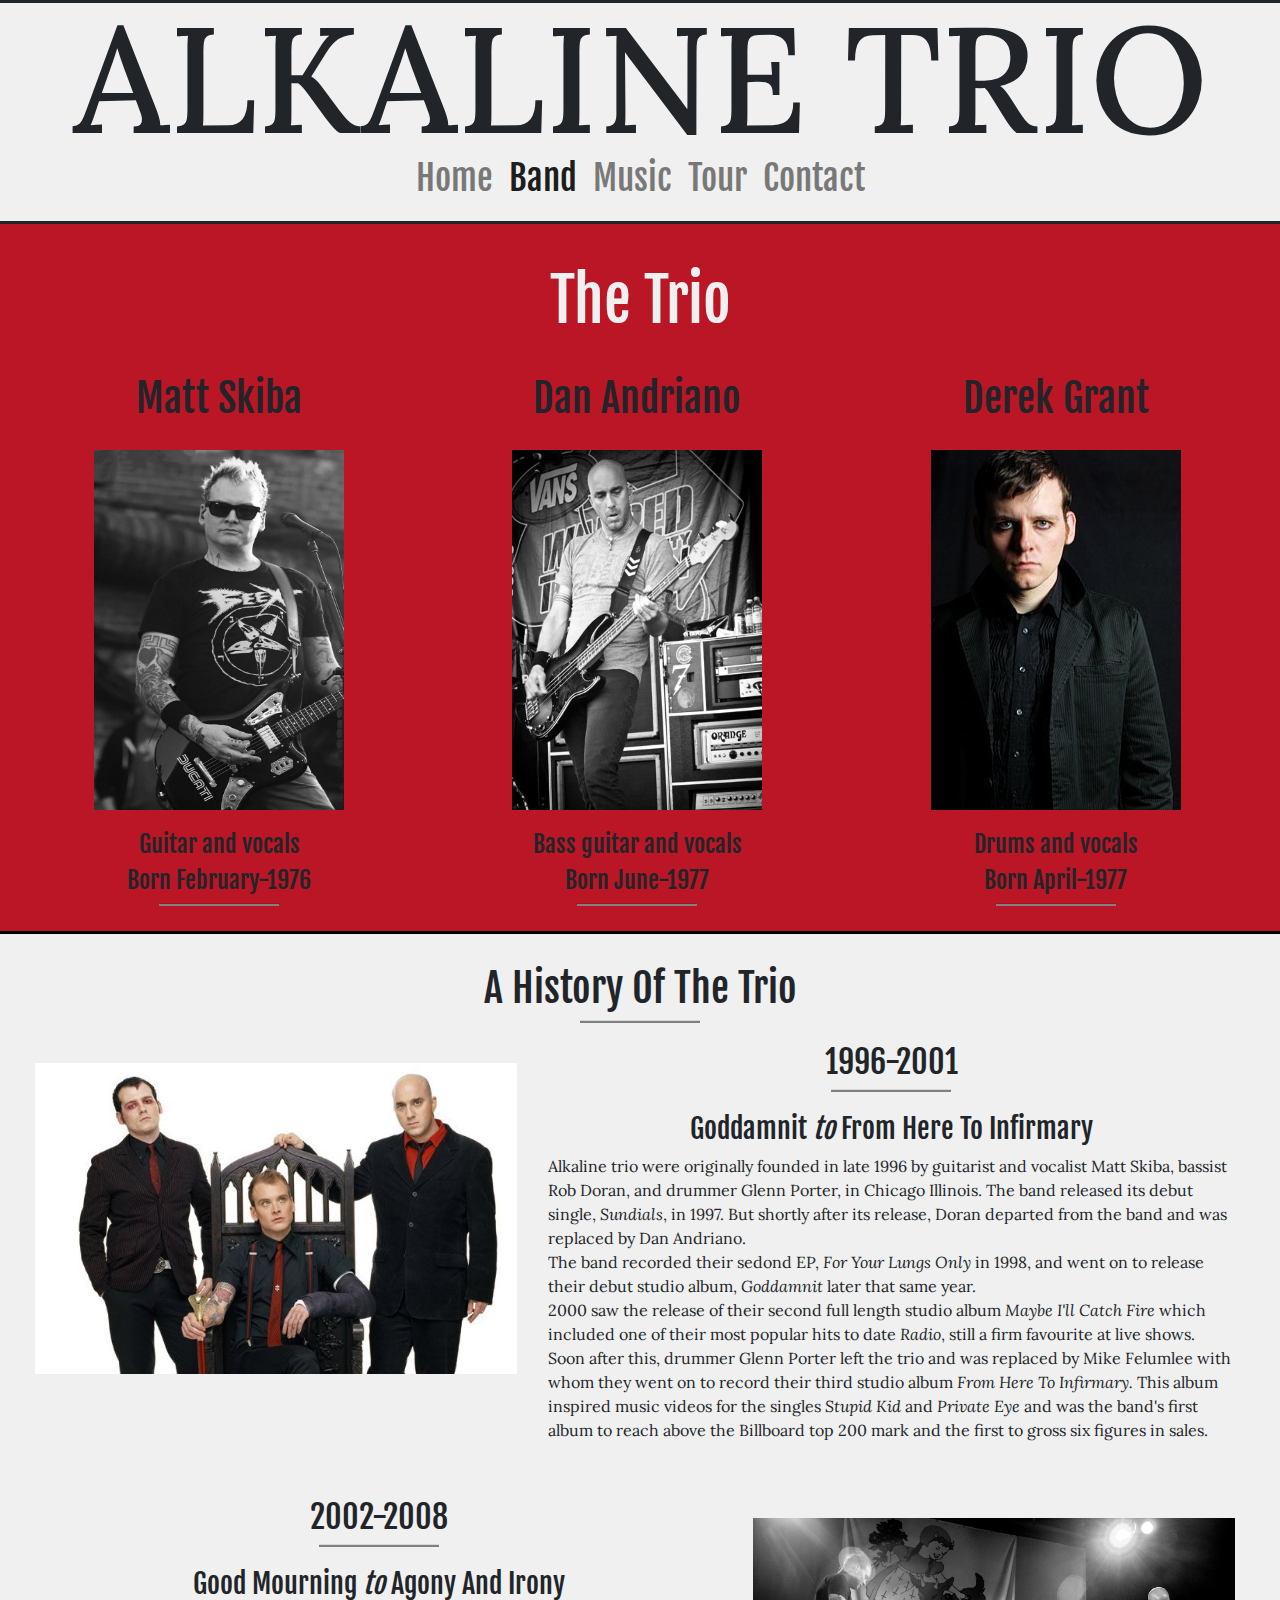
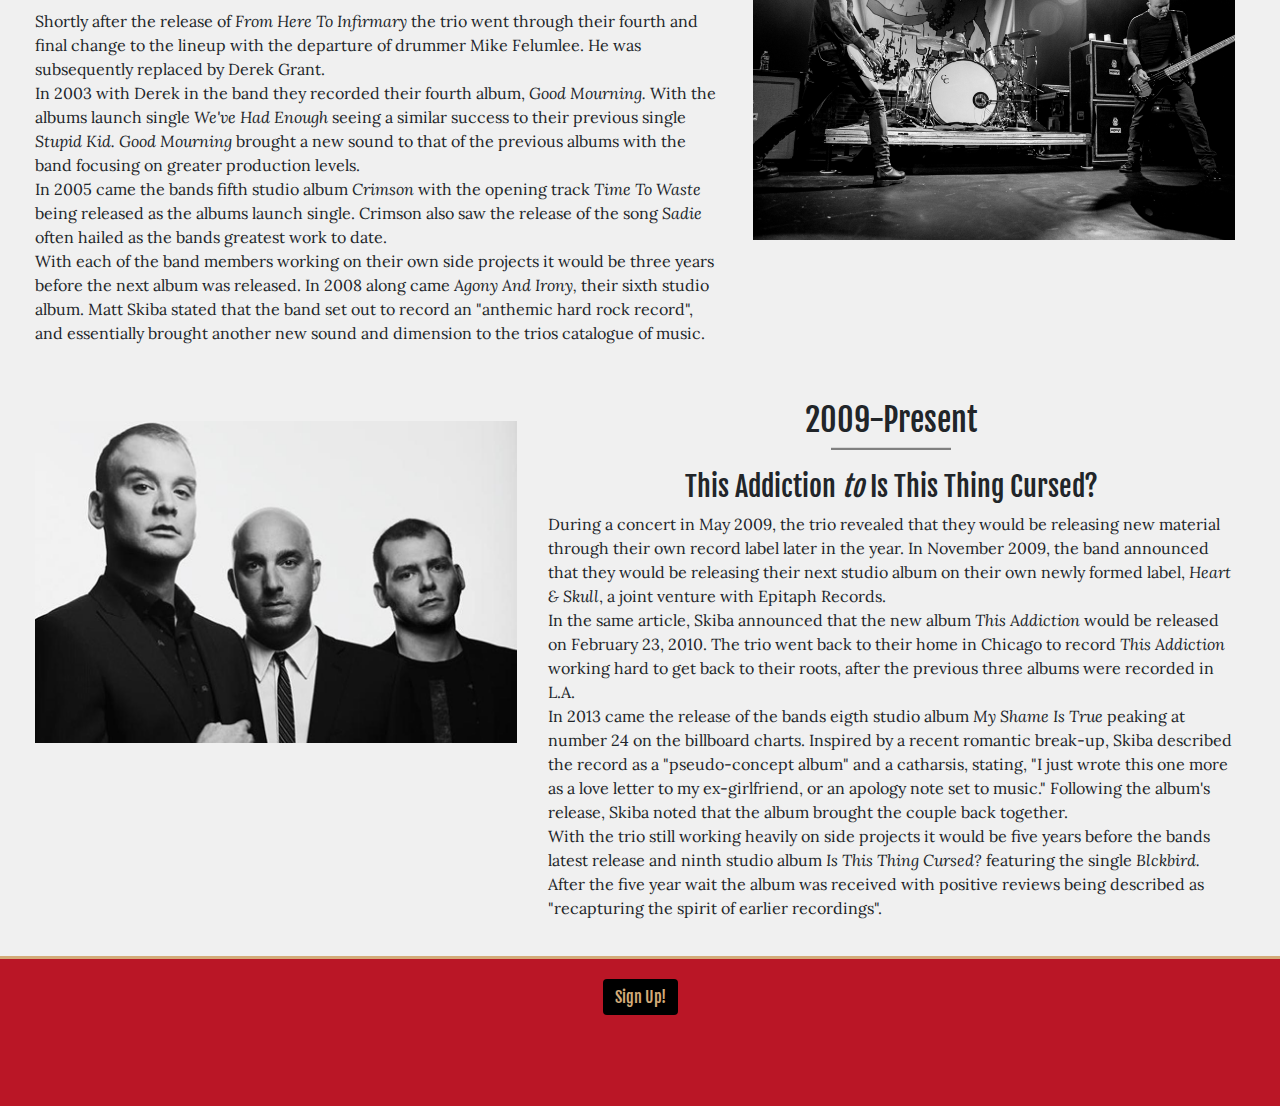
==== band.html @ c6265ba3 "added noopener to all external links" ====
<!DOCTYPE html>
<html lang="en">
<head>
    <meta charset="UTF-8">
    <meta name="viewport" content="width=device-width, initial-scale=1.0">
    <meta name="description" content="Alkaline Trios latest single out now! New tour dates released.">
    <meta name="keywords" content="alklaine trio, tour, album, single, video">
    <meta name="author" content="Ashley Buy">
    <link rel="stylesheet" href="https://use.fontawesome.com/releases/v5.6.3/css/all.css" integrity="sha384-UHRtZLI+pbxtHCWp1t77Bi1L4ZtiqrqD80Kn4Z8NTSRyMA2Fd33n5dQ8lWUE00s/" crossorigin="anonymous"/>
    <link rel="stylesheet" href="https://maxcdn.bootstrapcdn.com/bootstrap/4.2.1/css/bootstrap.min.css" type="text/css"/>
    <link rel="stylesheet" href="assets/css/style.css" type="text/css">
    <title>Alkaline | Band</title>
</head>


<body>
    <header>
        <div class="row container-fluid no-gutters header-wrapper">
            <div class="col-12 header bg-header">
                <h1>Alkaline trio</h1>
            </div>
<!--Navbar-Including burger icon for smaller screens using example code from bootstrap-->  
            <div class="col-12">
                <nav id="bg-nav" class="navbar navbar-expand-sm navbar-light">
                    
                    <button class="navbar-toggler ml-auto" type="button" data-toggle="collapse" data-target="#navbarNavDropdown" 
                    aria-controls="navbarNavDropdown" aria-expanded="false" aria-label="Toggle navigation">
                    <span class="navbar-toggler-icon"></span>
                    </button>

                        <div class="collapse navbar-collapse" id="navbarNavDropdown">
                            <ul class="navbar-nav mr-auto">
                                <li class="nav-item">
                                    <a class="nav-link" href="index.html">Home</a>
                                </li>
                                <li class="nav-item">
                                    <a class="nav-link active" aria-current="page" href="band.html">Band</a>
                                </li>
                                <li class="nav-item">
                                    <a class="nav-link" href="music.html">Music</a>
                                </li>
                                <li class="nav-item">
                                    <a class="nav-link" href="tour.html">Tour</a>
                                </li>
                                <li class="nav-item">
                                    <a class="nav-link" href="contact.html">Contact</a>
                                </li>
                            </ul>
                        </div>
                </nav>
            </div>
        </div>
    </header>
 
<section class="container-fluid">
    <div class="row text-center bg-band-members">
        <div class="col-12">
            <h2>The Trio</h2>
        </div>
    
        <div class="row band-img-wrapper">
            <div class="col-12 col-sm-6 col-lg-4">
                <h3>Matt Skiba</h3>
                <div class="band-pic">
                    <img src="assets/images/matt-skiba3.jpg" alt="picture of Matt Skiba">
                </div>
                <h4>Guitar and vocals</h4>
                <h4>Born February-1976</h4>
                <hr>
            </div>
            <div class="col-12 col-sm-6 col-lg-4">
                <h3>Dan Andriano</h3>
                <div class="band-pic">
                    <img src="assets/images/dan-andriano2.jpg" alt="picture of Dan Andriano">
                </div>
                <h4>Bass guitar and vocals</h4>
                <h4>Born June-1977</h4>
                <hr>
            </div>
            <div class="col-12 col-sm-6 col-lg-4">
                <h3>Derek Grant</h3>
                <div class="band-pic">
                    <img src="assets/images/derek-grant.jpg" alt="picture of Derek grant">
                </div>
                <h4>Drums and vocals</h4>
                <h4>Born April-1977</h4>
                <hr>
            </div>
        </div>
    </div>


    <div class="row text-center">
        <div class ="col-12 history-header bg-history-head">
            <h2>A history of the trio</h2>
            <hr>
        </div>
    </div>
    <div class="row history-main bg-history-main">
        <div class="col-12 col-md-10 offset-md-1 offset-lg-0 col-lg-5">
            <img src="assets/images/band-img4.jpg" alt="picture of Alkaline trio">
        </div>
        <div class="col-12 order-first order-lg-last col-md-12 col-lg-7">
            <div class="row text-center">
                <div class="col-12">
                    <h2>1996-2001</h2><hr>
                    <h3>Goddamnit <i>to</i> From Here To Infirmary</h3>    
                </div>  
            </div>
            <div class="row">
                <div class="col-12">
                    <p>Alkaline trio were originally founded in late 1996 by guitarist and vocalist Matt Skiba, bassist Rob Doran, and drummer Glenn Porter, in Chicago Illinois. 
                        The band released its debut single, <i>Sundials</i>, in 1997. But shortly after its release, 
                        Doran departed from the band and was replaced by Dan Andriano. <br>
                        The band recorded their sedond EP, <i>For Your Lungs Only</i> in 1998, and went on to release their debut studio album, <i>Goddamnit</i> later that same year. <br>
                        
                        2000 saw the release of their second full length studio album <i>Maybe I'll Catch Fire</i> which included one of their most popular
                        hits to date <i>Radio</i>, still a firm favourite at live shows. <br>
                        Soon after this, drummer Glenn Porter left the trio and was replaced by Mike Felumlee with whom they went on to record
                        their third studio album <i>From Here To Infirmary.</i>
                        This album inspired music videos for the singles <i>Stupid Kid</i> and <i>Private Eye</i> 
                        and was the band's first album to reach above the Billboard top 200 mark and the first to gross six figures in sales.
                    </p>
                </div>
            </div>
        </div>
    </div>

    <div class="row history-main bg-history-main">
        <div class="col-12 col-md-12 col-lg-7">
           <div class="row text-center">
                <div class="col-12">
                    <h2>2002-2008</h2><hr>
                    <h3>Good Mourning <i>to</i> Agony And Irony</h3>  
                </div>  
            </div>
            <div class="row">
                <div class="col-12">
                    <p>Shortly after the release of <i>From Here To Infirmary</i> the trio went through their fourth and final change to the lineup with the 
                        departure of drummer Mike Felumlee. He was subsequently replaced by Derek Grant. <br>
                        In 2003 with Derek in the band they recorded their fourth album, <i>Good Mourning.</i> With the albums launch single <i>We've Had Enough</i> seeing a similar
                        success to their previous single <i>Stupid Kid.</i> 
                        <i>Good Mourning</i> brought a new sound to that of the previous albums with the band focusing on greater production levels. <br>
                        In 2005 came the bands fifth studio album <i>Crimson</i> with the opening track <i>Time To Waste</i> being released as the albums launch single. Crimson
                        also saw the release of the song <i>Sadie</i> often hailed as the bands greatest work to date. <br>
                        With each of the band members working on their own side projects it would be three years before the next album was released.
                        In 2008 along came <i>Agony And Irony,</i> their sixth studio album. 
                        Matt Skiba stated that the band set out to record an "anthemic hard rock record", and essentially brought another new sound and dimension to 
                        the trios catalogue of music.
                    </p>
                </div>
            </div>
        </div>
        <div class="col-12 col-md-10 offset-md-1 offset-lg-0 col-lg-5">
            <img src="assets/images/alk-live2.jpg" alt="picture of Alkaline trio">
        </div>
    </div>

    <div class="row history-main bg-history-main">
        <div class="col-12 col-md-10 offset-md-1 offset-lg-0 col-lg-5">
            <img src="assets/images/band-pic1.jpg" alt="picture of Alkaline trio">
        </div>
        <div class="col-12 order-first order-lg-last col-md-12 col-lg-7">
            <div class="row text-center">
                <div class="col-12">
                    <h2>2009-Present</h2><hr>
                    <h3>This Addiction <i>to</i> Is This Thing Cursed?</h3>    
                </div>  
            </div>
            <div class="row">
                <div class="col-12">
                    <p> During a concert in May 2009, the trio revealed that they would be releasing new material through their own record label later in the year.  
                        In November 2009, the band announced that they would be releasing their next studio album on their own newly formed label, <i>Heart & Skull</i>, a joint venture with Epitaph Records. <br>
                        In the same article, Skiba announced that the new album <i>This Addiction</i> would be released on February 23, 2010.  
                        The trio went back to their home in Chicago to record <i>This Addiction</i> working hard to get back to their roots, after the previous
                        three albums were recorded in L.A. <br>
                        In 2013 came the release of the bands eigth studio album <i>My Shame Is True</i> peaking at number 24 on the billboard charts.
                        Inspired by a recent romantic break-up, Skiba described the record as a "pseudo-concept album" and a catharsis, stating, "I just wrote this one more as a love letter to my ex-girlfriend, 
                        or an apology note set to music." Following the album's release, Skiba noted that the album brought the couple back together. <br>
                        With the trio still working heavily on side projects it would be five years before the bands latest release and ninth studio album
                        <i>Is This Thing Cursed?</i> featuring the single <i>Blckbird.</i> After the five year wait the album was received with positive reviews being described 
                        as "recapturing the spirit of earlier recordings".
                    </p>
                </div>
            </div>
        </div>
    </div>
</section>

<!--Footer Section with modal, using example code from bootsrap-->
<footer>
    <div class="footer-wrapper bg-footer container-fluid">
        <div class="row">
            <div class="col-12 btn-wrapper">      
                <button type="button" class="btn btn-success btn-cta" data-toggle="modal" data-target="#newsletterModal">
                        Sign Up!
                </button>
            </div>

             <div class="modal fade" id="newsletterModal" tabindex="-1" role="dialog" aria-labelledby="signUpModal" aria-hidden="true">
        <div class="modal-dialog" role="document">
            <div class="modal-content">
                <div class="modal-header">
                    <h5 class="modal-title" id="signUpModal">Want to receive news and updates? <br> Sign up with your email address.</h5>
                    <button type="button" class="close" data-dismiss="modal" aria-label="Close">
                        <span aria-hidden="true">&times;</span>
                    </button>
                </div>
                <div class="modal-body">
                    <form>
                        <div class="form-group">
                            <input type="text" class="form-control" id="name" aria-describedby="emailHelp" placeholder="Your Name" required>
                        </div>
                        <div class="form-group">
                            <input type="email" class="form-control" id="email" placeholder="Email" required>
                         </div>
                        <div class="form-group">
                            <input type="email" class="form-control" id="confirm-email" placeholder="Confirm Email" required>
                            <small id="emailHelp" class="form-text modal-helper-text">We'll never share your email with anyone else.</small>
                        </div>
                        <button type="submit" class="btn btn-success btn-submit">Submit</button>
                    </form>
                </div>
            </div>
        </div>
    </div>

<!--Social-Links-->

            <div class="col-12">
                <ul class="social-networks">
                    <li><a href="https://en-gb.facebook.com/alkalinetrio/" target="_blank" rel="noopener"><i class="fab fa-facebook-square"></i></a></li>
                    <li><a href="https://twitter.com/alkaline_trio?lang=en" target="_blank" rel="noopener"><i class="fab fa-twitter-square"></i></a></li>
                    <li><a href="https://www.youtube.com/channel/UCHg7MjK4m_-2MTXFr2YQSLA" target="_blank" rel="noopener"><i class="fab fa-youtube-square"></i></a></li>
                     <li><a href="https://www.instagram.com/alkaline_trio/?hl=en" target="_blank" rel="noopener"><i class="fab fa-instagram"></i></a></li> 
                </ul>
            </div>
        </div>
    </div>
</footer>
    
    <script src="https://code.jquery.com/jquery-3.3.1.slim.min.js" integrity="sha384-q8i/X+965DzO0rT7abK41JStQIAqVgRVzpbzo5smXKp4YfRvH+8abtTE1Pi6jizo" crossorigin="anonymous"></script>
    <script src="https://cdnjs.cloudflare.com/ajax/libs/popper.js/1.14.3/umd/popper.min.js" integrity="sha384-ZMP7rVo3mIykV+2+9J3UJ46jBk0WLaUAdn689aCwoqbBJiSnjAK/l8WvCWPIPm49" crossorigin="anonymous"></script>
    <script src="https://stackpath.bootstrapcdn.com/bootstrap/4.1.3/js/bootstrap.min.js" integrity="sha384-ChfqqxuZUCnJSK3+MXmPNIyE6ZbWh2IMqE241rYiqJxyMiZ6OW/JmZQ5stwEULTy" crossorigin="anonymous"></script>
</body>
</html>
---- assets/css/style.css ----
/*=====Fonts imported from google fonts=====*/
@import url('https://fonts.googleapis.com/css2?family=Fjalla+One&family=Lora:wght@400;500&display=swap');

*{
  margin:0;
  padding:0;
  border:0;
}

body{
    font-family: "Fjalla one", sans-serif;
}

/*----------Background Colors*/

.bg-header,
.bg-history-head,
.bg-history-main,
#bg-nav{
    background-color: #f0f0f0;
}

.bg-footer{
    background-color: #ba1626;
}

.bg-home{
    background-color: black;
}

.bg-band-members{
    background-color: #ba1626;
    border-bottom: 3px solid black;
}

/*----------Buttons*/

/*---tour page*/
.btn-sold-out{
    background-color: #333;
    color: white;
    border: 1px solid #d3ab78;
}

.btn-book-now{
    background-color: #ba1626;
    color: #d3ab78;
    border: 1px solid black;
}

.btn-book-now:hover{
    background-color: #d3ab78;
    color: #ba1626;
    border: 1px solid black;
}

/*---contact page*/

.bg-contact-main .btn-submit{
    background-color: #d3ab78;
    color: #ba1626;
    border: none;
}

.bg-contact-main .btn-submit:hover{
    background-color: #ba1626;
    color: #d3ab78;
}

/*----------Header-same on every page*/

.header-wrapper{
    padding-right: 0;
    padding-left:  0;
}

.header{
    text-align: center;
    border-top: 3px solid;
}

.header h1{
    font-size: 150px;
    padding-top: 25px;
    text-transform: uppercase;
    font-family: lora, sans-serif;
}

/*----------NavBar*/

.navbar{
    border-bottom: 3px solid;
}

.navbar-nav{
    text-align: center;
    margin: 0 auto;
}

button{
    margin: 0 auto;
}

.nav-item{
    font-size: 35px;
}

.navbar-light .navbar-toggler {
    border-color: #333333;
}

/*----------Footer-Same on every page*/

.footer-wrapper{
    height: 150px;
    border-top: 3px solid #d3ab78;
}

/*----------social-links*/

.social-networks{
    text-align: center;
    margin: auto;
}

.social-networks li {
  display: inline;
}

.social-networks i {
  font-size: 40px;
  padding: 3px;
  margin: 10px;
  color: black;
}

.social-networks i:hover{
    color: #d3ab78;
    transition: all .3s ease-in-out;
    -moz-transition: all .3s ease-in-out;
    -webkit-transition: all .3s ease-in-out;
}

/*----------Home Page*/
.home{
    color: #ba1626;
}

.video-heading h2,
.new-album h2{
    padding-top: 40px;
    font-size: 60px;
    text-transform: capitalize;
}

.video-heading h3{
    padding-top: 10px;
    font-size: 40px;
    text-transform: capitalize
}

.follow-link{
    padding: 0;
}

.new-album{
    background-image: linear-gradient(black, #ba1626);
    padding-bottom: 30px;
}

.new-album h3 a{
    color: #f0f0f0;
    text-decoration: none;
}

.new-album h3 a:hover{
    color: #d3ab78;
}

/*----------Band-page*/

.bg-band-members h2{
    padding-top: 40px;
    font-size: 60px;
    color: #f0f0f0;
}

.bg-band-members h3{
    font-size: 40px;
    padding-top: 10px;
}

.band-img-wrapper{
    width: 100%;
    padding-left: 25px;
    padding-bottom: 25px;
    padding-top: 20px;
}

.band-pic{
  height: 400px;
  width: 250px;
  margin-left: auto;
  margin-right: auto;
}

.band-pic img{
    width: 100%;
    height: 100%;
}

hr{
    border-bottom: 2px solid;
    width: 120px;
    margin: 0 auto;
}

.history-header{
    text-transform: capitalize;
    padding-top: 30px;
}

.history-header h2{
    font-size: 40px;
}

.history-main{
    padding: 20px 30px 20px 20px;
}

.history-main p{
    font-family: lora, sans-serif;
}

.history-main h3{
    padding-top: 20px;
}

/*----------Music-page*/

.album-wrapper{
    background-image: linear-gradient(#f30218, #630d15);
    border-top: 2px solid;
}

.album-wrapper h4{
    padding-top: 40px;
    font-size: 60px;
    text-transform: capitalize;
}

.album{
    height: 300px;
}

 img, iframe{
    max-height: 100%;
    max-width: 100%;
    padding-top: 20px;
    padding-bottom: 20px;
}

.album-title, .album-year{
    color: #fafafa;
    text-transform: uppercase;
}

.album-title{
    padding-top: 75px;
    font-size: 35px;
}

/*----------Tour-page*/

.tour-heading h2{
    font-size: 60px;
    color: #ba1626;
    padding-top: 40px;
}

.tour-card-wrapper{
    background: url("../images/alk-live1.jpg") center center;
}

.ticket-card{
  border: 3px solid #ba1626;
  background-color: rgba(255, 255, 255, 0.7);
  text-align: center;
  height: 300px;
  max-width: 375px;
  padding-top: 20px;
  margin: 0 auto;
  margin-bottom: 20px;
  margin-top: 20px;
  border-radius: 2px;
}

.ticket-card h3{
    font-size: 45px;
    padding-top: 20px;
}

.city{
    font-size: 35px;
}

/*----------Contact-page*/

.bg-contact-main{
    padding-bottom: 40px;
    background-image: linear-gradient(#ba1626, black);
}

.bg-contact-main h2{
    font-size: 60px;
    padding-top: 40px;
}

.form-control{
    background-color: #f0f0f0;
}

/*----------Modal*/

.btn-wrapper{
    text-align: center;
}

.footer-wrapper .btn{
    background-color:black;
    color: #d3ab78;
    border: none;
    margin-top: 20px;
}

.footer-wrapper .btn:hover{
    background-color:#d3ab78;
    color: black;
}

.modal-body .btn-submit{
    background-color: #d3ab78;
    color: #ba1626;
}

.btn-success.focus, .btn-success:focus {
    box-shadow: none;
}

.modal-body .btn-submit:hover{
    background-color: black;
    color: #d3ab78;
}

.modal-content{
    background-color: #ba1626;
    color: #d3ab78;
}

/*----------Media-Querys*/

@media screen and (max-width: 575px) {
  .header h1 {
    font-size: 60px;
    padding-top: 25px;
  }

  .album-title{
      padding-top: 35px;
  }
}

@media screen and (min-width: 576px) {
  .header h1 {
    font-size: 70px;
    line-height: 100px;
  }
}

@media screen and (min-width: 768px) {
  .header h1 {
    font-size: 90px;
    line-height: 100px;
  }
}

@media screen and (min-width: 990px) {
    .header h1 {
    font-size: 110px;
  }
}

@media screen and (min-width: 1200px) {
  
  .header h1 {
    font-size: 150px;
  }
}
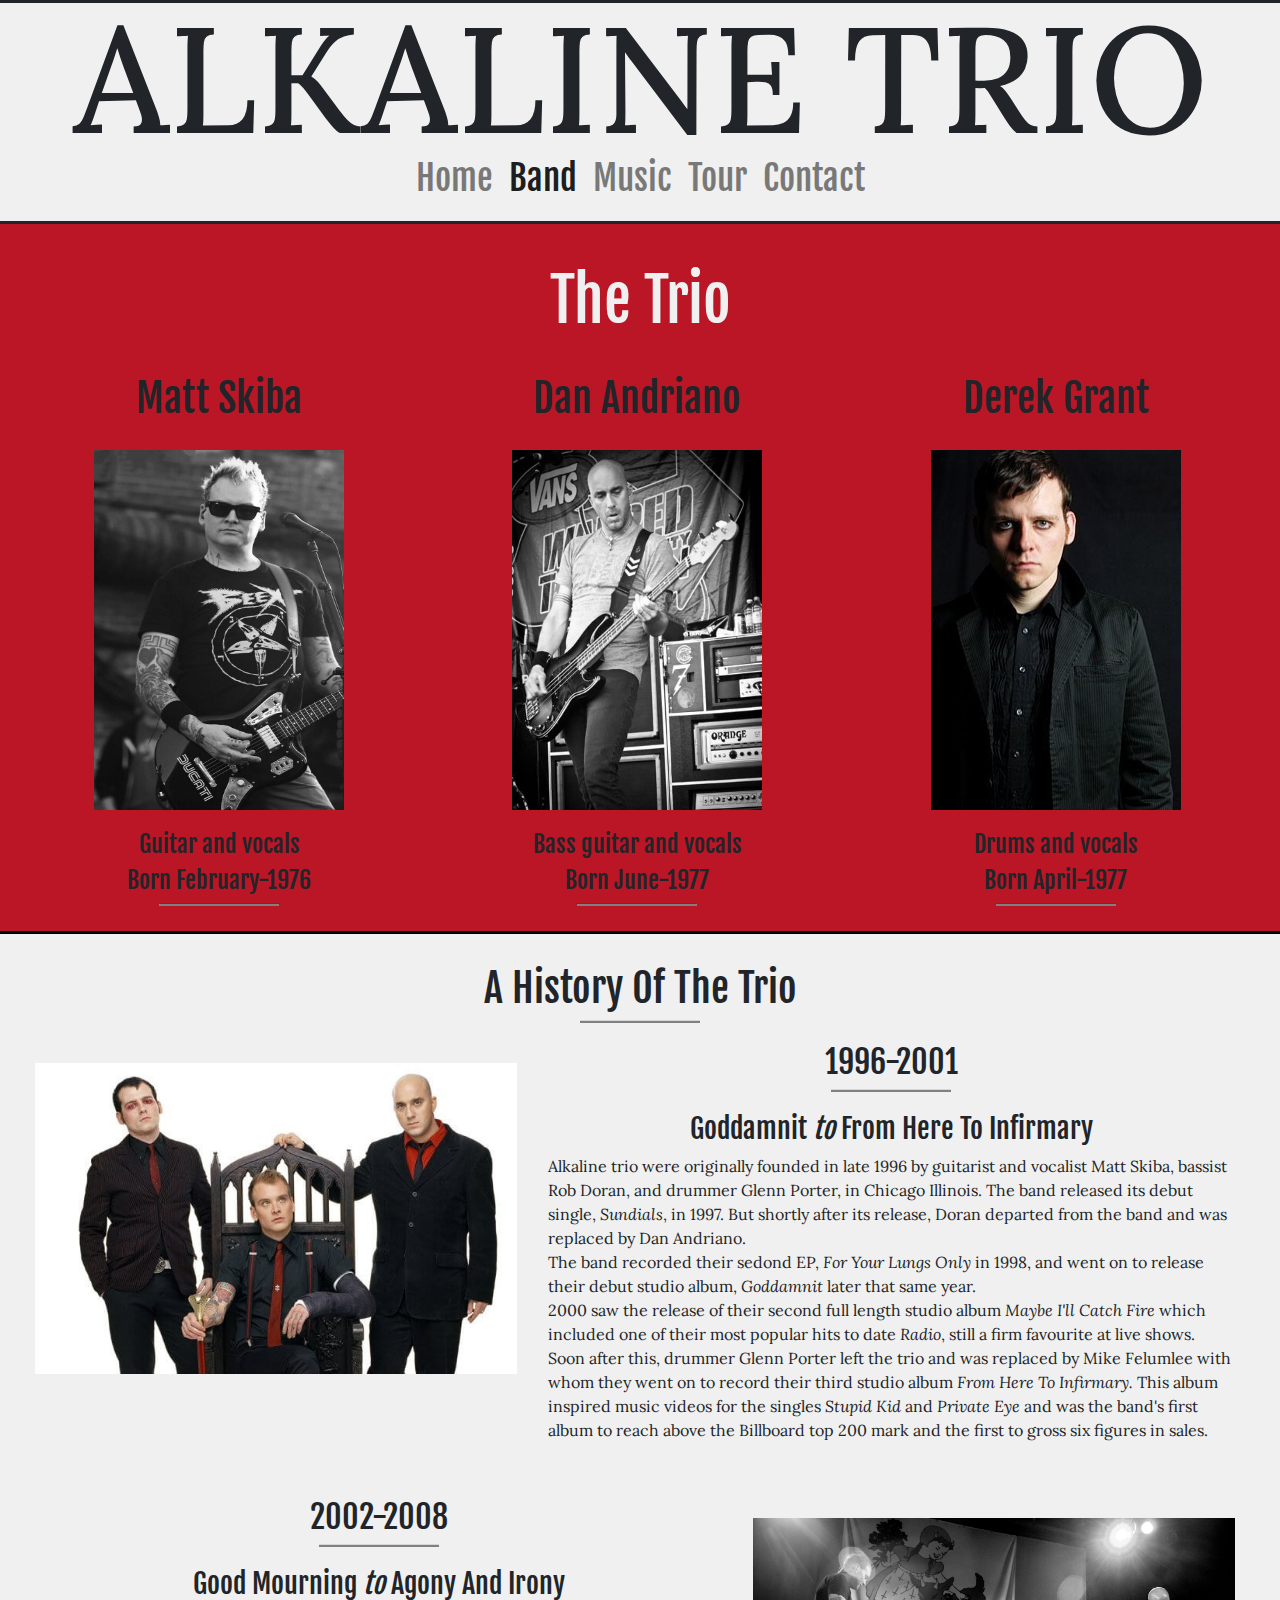
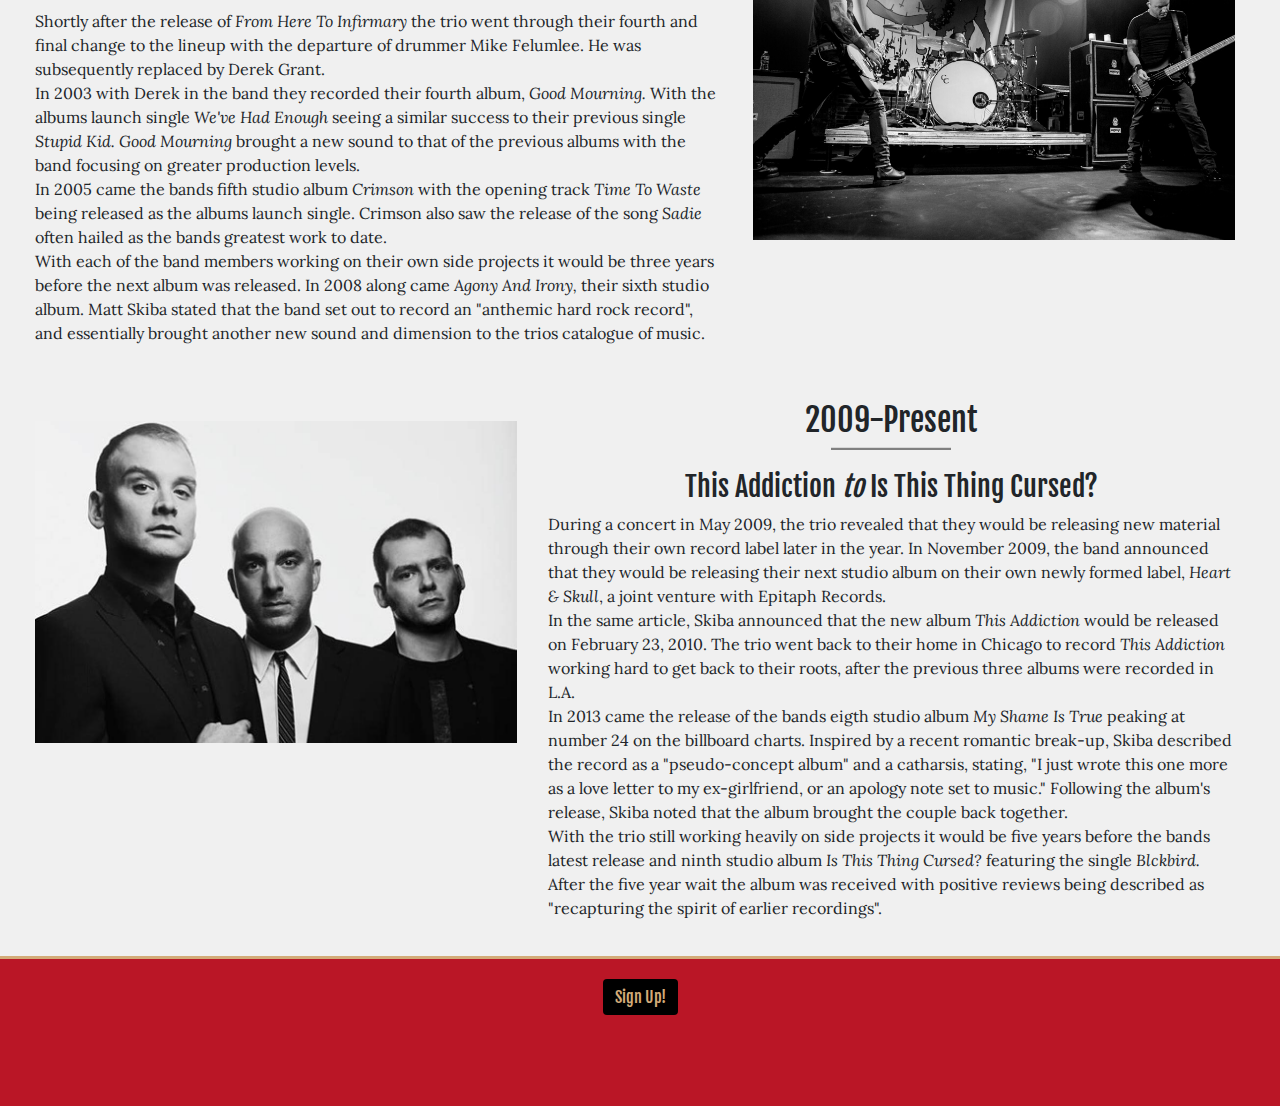
==== commit ecb096cf: "resized image files and added testing to README" ====
--- a/band.html
+++ b/band.html
@@ -62,7 +62,7 @@
             <div class="col-12 col-sm-6 col-lg-4">
                 <h3>Matt Skiba</h3>
                 <div class="band-pic">
-                    <img src="assets/images/matt-skiba3.jpg" alt="picture of Matt Skiba">
+                    <img src="assets/images/matt-skiba1.jpg" alt="picture of Matt Skiba">
                 </div>
                 <h4>Guitar and vocals</h4>
                 <h4>Born February-1976</h4>
@@ -71,7 +71,7 @@
             <div class="col-12 col-sm-6 col-lg-4">
                 <h3>Dan Andriano</h3>
                 <div class="band-pic">
-                    <img src="assets/images/dan-andriano2.jpg" alt="picture of Dan Andriano">
+                    <img src="assets/images/dan-andriano1.jpg" alt="picture of Dan Andriano">
                 </div>
                 <h4>Bass guitar and vocals</h4>
                 <h4>Born June-1977</h4>
@@ -80,7 +80,7 @@
             <div class="col-12 col-sm-6 col-lg-4">
                 <h3>Derek Grant</h3>
                 <div class="band-pic">
-                    <img src="assets/images/derek-grant.jpg" alt="picture of Derek grant">
+                    <img src="assets/images/derek-grant1.jpg" alt="picture of Derek grant">
                 </div>
                 <h4>Drums and vocals</h4>
                 <h4>Born April-1977</h4>
@@ -98,7 +98,7 @@
     </div>
     <div class="row history-main bg-history-main">
         <div class="col-12 col-md-10 offset-md-1 offset-lg-0 col-lg-5">
-            <img src="assets/images/band-img4.jpg" alt="picture of Alkaline trio">
+            <img src="assets/images/band-img1.jpg" alt="picture of Alkaline trio">
         </div>
         <div class="col-12 order-first order-lg-last col-md-12 col-lg-7">
             <div class="row text-center">
@@ -152,13 +152,13 @@
             </div>
         </div>
         <div class="col-12 col-md-10 offset-md-1 offset-lg-0 col-lg-5">
-            <img src="assets/images/alk-live2.jpg" alt="picture of Alkaline trio">
+            <img src="assets/images/band-img2.jpg" alt="picture of Alkaline trio">
         </div>
     </div>
 
     <div class="row history-main bg-history-main">
         <div class="col-12 col-md-10 offset-md-1 offset-lg-0 col-lg-5">
-            <img src="assets/images/band-pic1.jpg" alt="picture of Alkaline trio">
+            <img src="assets/images/band-img3.jpg" alt="picture of Alkaline trio">
         </div>
         <div class="col-12 order-first order-lg-last col-md-12 col-lg-7">
             <div class="row text-center">
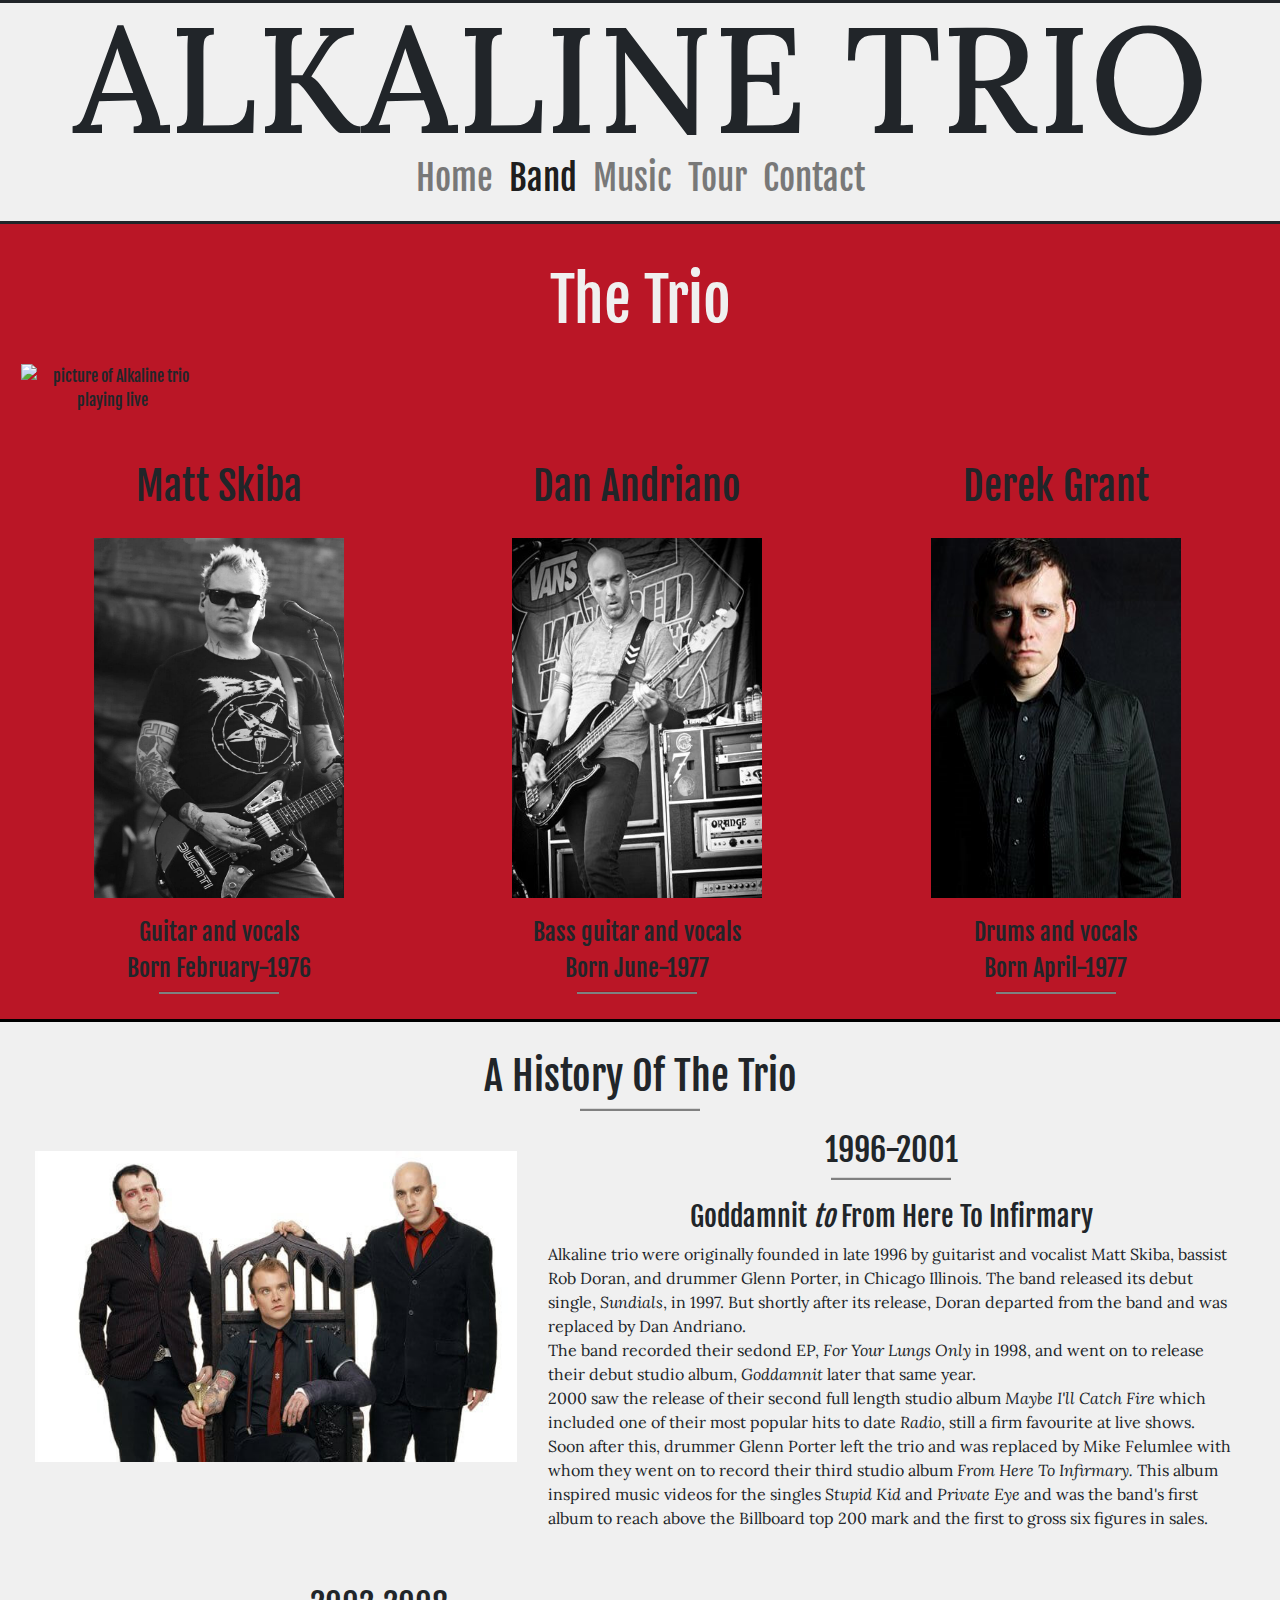
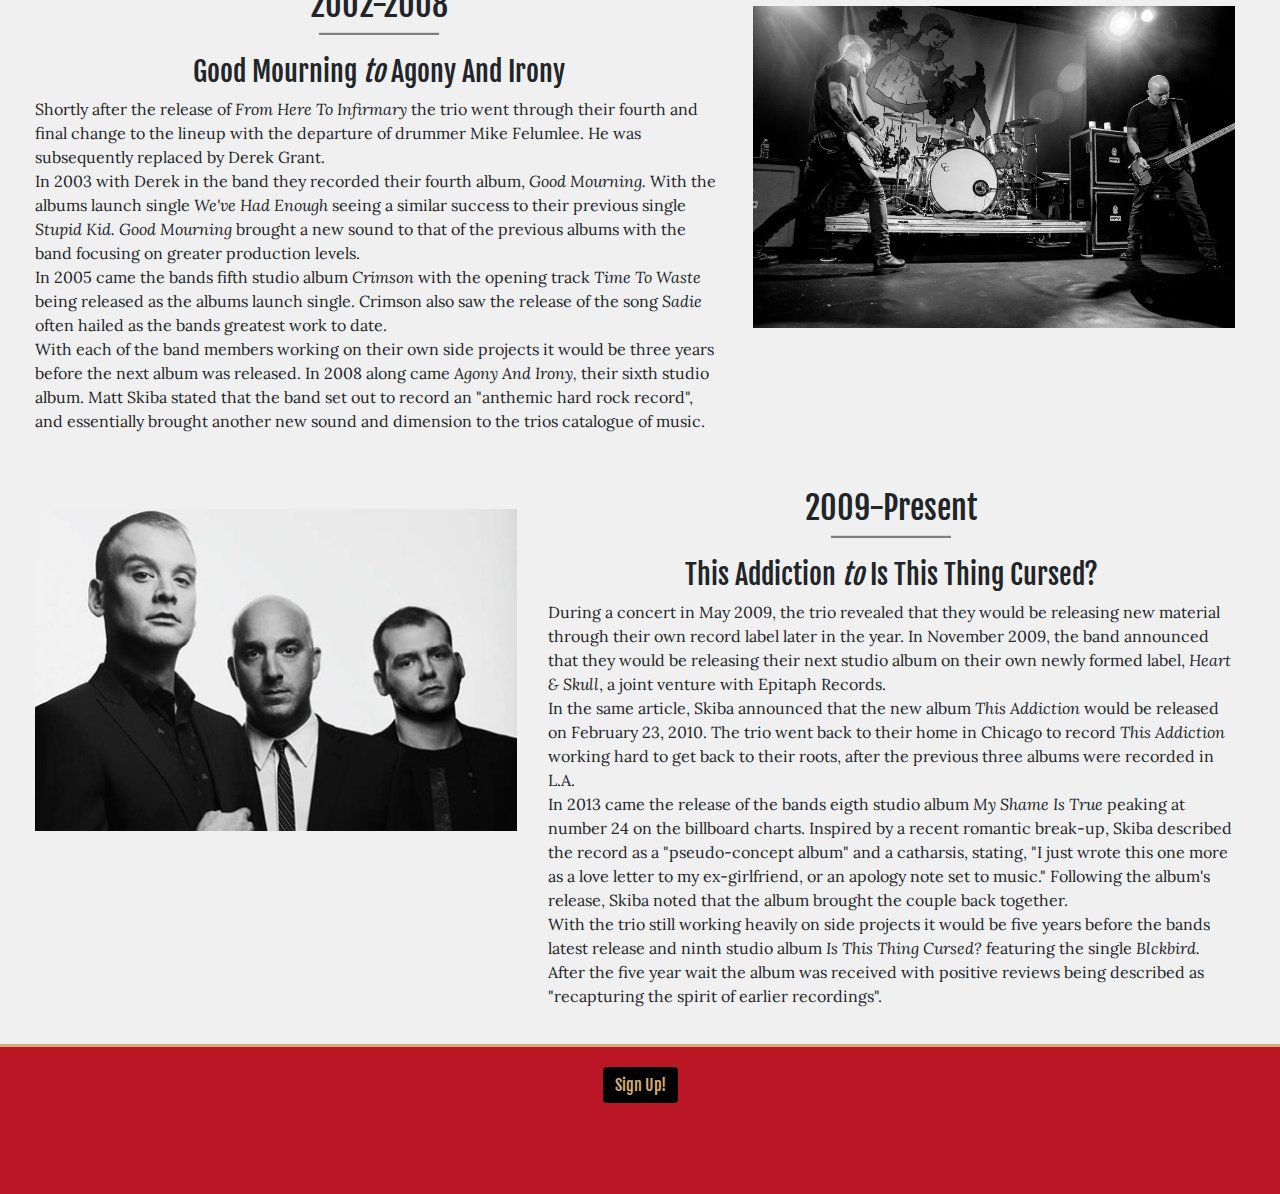
==== commit d1df4fe7: "added image to band page" ====
--- a/band.html
+++ b/band.html
@@ -57,7 +57,12 @@
         <div class="col-12">
             <h2>The Trio</h2>
         </div>
-    
+        
+        <div class="row">
+            <div class="col-md-10 offset-1">
+                <img src="assets/images/band-img6.jpg" alt="picture of Alkaline trio playing live">
+            </div>
+        </div>
         <div class="row band-img-wrapper">
             <div class="col-12 col-sm-6 col-lg-4">
                 <h3>Matt Skiba</h3>
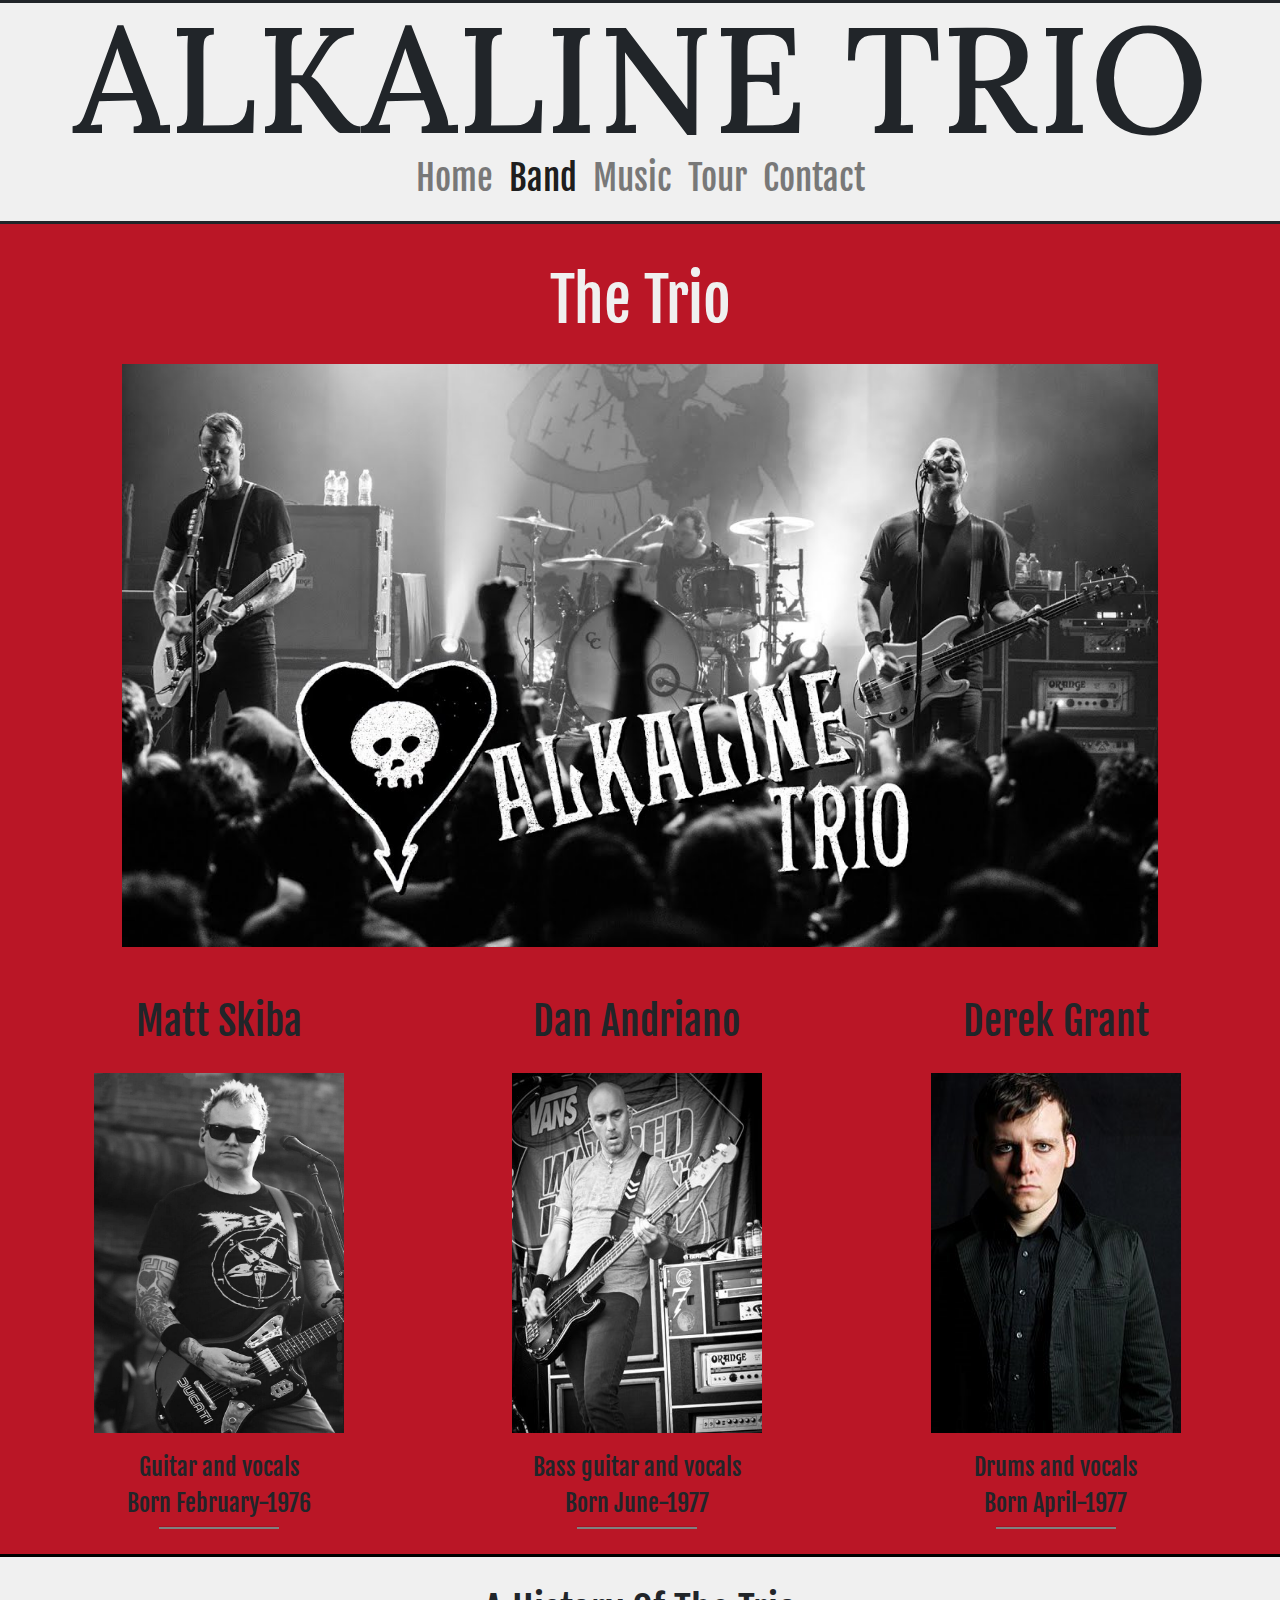
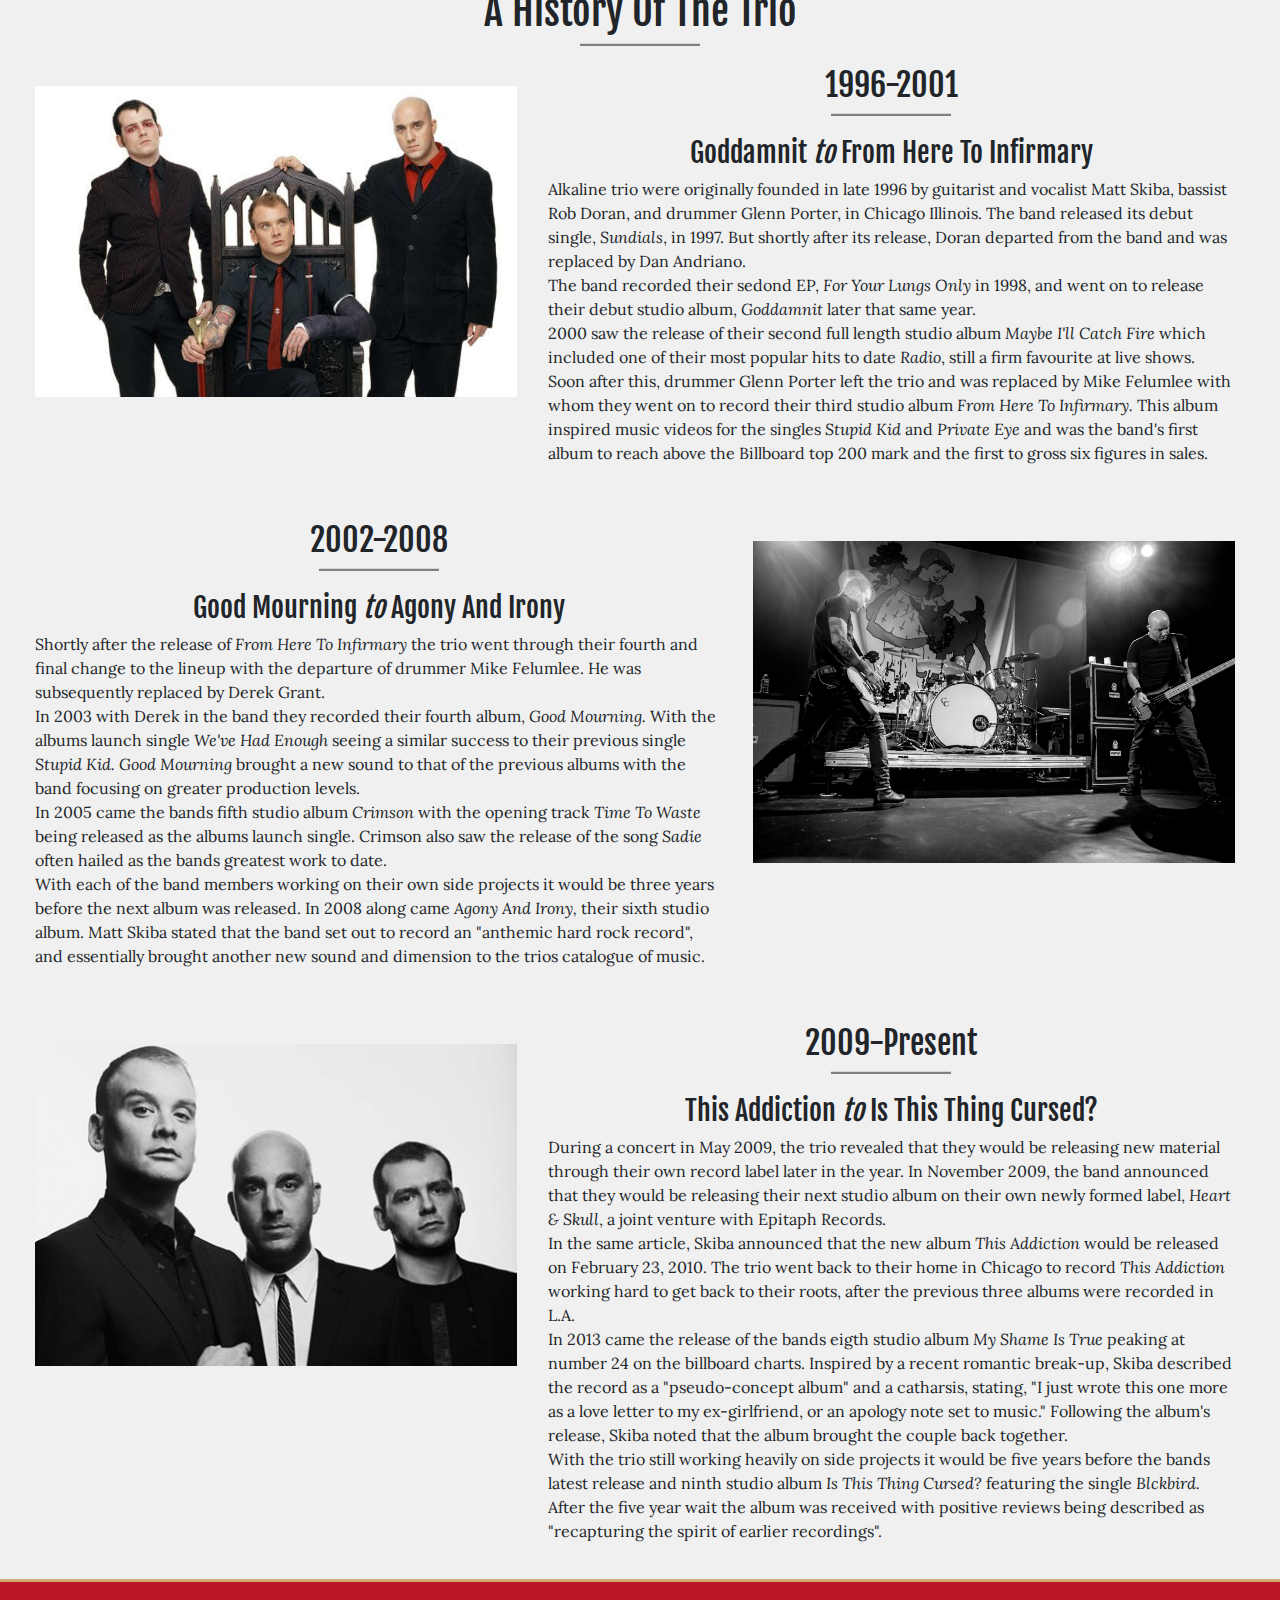
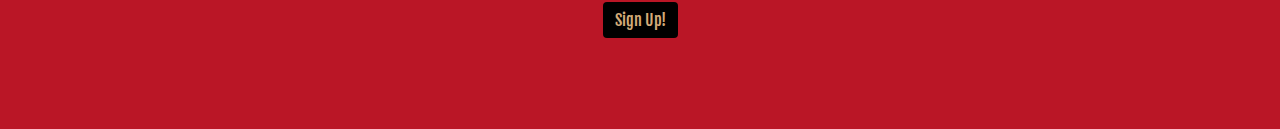
==== commit 38e37526: "added comments to code on every page" ====
--- a/band.html
+++ b/band.html
@@ -6,8 +6,11 @@
     <meta name="description" content="Alkaline Trios latest single out now! New tour dates released.">
     <meta name="keywords" content="alklaine trio, tour, album, single, video">
     <meta name="author" content="Ashley Buy">
+    <!--Link to fontawesome-->
     <link rel="stylesheet" href="https://use.fontawesome.com/releases/v5.6.3/css/all.css" integrity="sha384-UHRtZLI+pbxtHCWp1t77Bi1L4ZtiqrqD80Kn4Z8NTSRyMA2Fd33n5dQ8lWUE00s/" crossorigin="anonymous"/>
+    <!--Link to bootstrap-->
     <link rel="stylesheet" href="https://maxcdn.bootstrapcdn.com/bootstrap/4.2.1/css/bootstrap.min.css" type="text/css"/>
+    <!--Link to my custom CSS-->
     <link rel="stylesheet" href="assets/css/style.css" type="text/css">
     <title>Alkaline | Band</title>
 </head>
@@ -19,7 +22,7 @@
             <div class="col-12 header bg-header">
                 <h1>Alkaline trio</h1>
             </div>
-<!--Navbar-Including burger icon for smaller screens using example code from bootstrap-->  
+<!--Navbar-Including burger icon for smaller screens using example code from bootstrap and adapted to suit my site-->  
             <div class="col-12">
                 <nav id="bg-nav" class="navbar navbar-expand-sm navbar-light">
                     
@@ -53,16 +56,16 @@
     </header>
  
 <section class="container-fluid">
+    
     <div class="row text-center bg-band-members">
+
         <div class="col-12">
             <h2>The Trio</h2>
         </div>
-        
-        <div class="row">
-            <div class="col-md-10 offset-1">
-                <img src="assets/images/band-img6.jpg" alt="picture of Alkaline trio playing live">
-            </div>
-        </div>
+        <div class="col-12 col-md-10 offset-md-1">
+            <img class="w-100" src="assets/images/band-img6.jpg" alt="">
+        </div>
+
         <div class="row band-img-wrapper">
             <div class="col-12 col-sm-6 col-lg-4">
                 <h3>Matt Skiba</h3>
@@ -192,7 +195,7 @@
     </div>
 </section>
 
-<!--Footer Section with modal, using example code from bootsrap-->
+<!--Footer Section with modal, using example code from bootsrap and adapted to suit my site-->
 <footer>
     <div class="footer-wrapper bg-footer container-fluid">
         <div class="row">
@@ -243,7 +246,7 @@
         </div>
     </div>
 </footer>
-    
+    <!--Javascript and jQuery link from bootstrap-->
     <script src="https://code.jquery.com/jquery-3.3.1.slim.min.js" integrity="sha384-q8i/X+965DzO0rT7abK41JStQIAqVgRVzpbzo5smXKp4YfRvH+8abtTE1Pi6jizo" crossorigin="anonymous"></script>
     <script src="https://cdnjs.cloudflare.com/ajax/libs/popper.js/1.14.3/umd/popper.min.js" integrity="sha384-ZMP7rVo3mIykV+2+9J3UJ46jBk0WLaUAdn689aCwoqbBJiSnjAK/l8WvCWPIPm49" crossorigin="anonymous"></script>
     <script src="https://stackpath.bootstrapcdn.com/bootstrap/4.1.3/js/bootstrap.min.js" integrity="sha384-ChfqqxuZUCnJSK3+MXmPNIyE6ZbWh2IMqE241rYiqJxyMiZ6OW/JmZQ5stwEULTy" crossorigin="anonymous"></script>
--- a/assets/css/style.css
+++ b/assets/css/style.css
@@ -6,6 +6,15 @@
   padding:0;
   border:0;
 }
+
+/*--Code taken from "css-tricks.com/perfect-full-page-background-image" to avoid white space when content doesn't fill the page*/
+html { 
+    background-image: linear-gradient(#ba1626, black); no-repeat center center fixed; 
+    -webkit-background-size: cover;
+    -moz-background-size: cover;
+    -o-background-size: cover;
+    background-size: cover;
+  }
 
 body{
     font-family: "Fjalla one", sans-serif;
@@ -33,40 +42,6 @@
     border-bottom: 3px solid black;
 }
 
-/*----------Buttons*/
-
-/*---tour page*/
-.btn-sold-out{
-    background-color: #333;
-    color: white;
-    border: 1px solid #d3ab78;
-}
-
-.btn-book-now{
-    background-color: #ba1626;
-    color: #d3ab78;
-    border: 1px solid black;
-}
-
-.btn-book-now:hover{
-    background-color: #d3ab78;
-    color: #ba1626;
-    border: 1px solid black;
-}
-
-/*---contact page*/
-
-.bg-contact-main .btn-submit{
-    background-color: #d3ab78;
-    color: #ba1626;
-    border: none;
-}
-
-.bg-contact-main .btn-submit:hover{
-    background-color: #ba1626;
-    color: #d3ab78;
-}
-
 /*----------Header-same on every page*/
 
 .header-wrapper{
@@ -134,6 +109,7 @@
   color: black;
 }
 
+/*--transition effect code for social links taken from boostrap resume project*/
 .social-networks i:hover{
     color: #d3ab78;
     transition: all .3s ease-in-out;
@@ -178,6 +154,10 @@
 }
 
 /*----------Band-page*/
+
+.live-pic{
+    width: 100%;
+}
 
 .bg-band-members h2{
     padding-top: 40px;
@@ -239,7 +219,7 @@
 /*----------Music-page*/
 
 .album-wrapper{
-    background-image: linear-gradient(#f30218, #630d15);
+    background-image: linear-gradient(#ba1626, black);
     border-top: 2px solid;
 }
 
@@ -287,7 +267,7 @@
   background-color: rgba(255, 255, 255, 0.7);
   text-align: center;
   height: 300px;
-  max-width: 375px;
+  max-width: 450px;
   padding-top: 20px;
   margin: 0 auto;
   margin-bottom: 20px;
@@ -304,6 +284,18 @@
     font-size: 35px;
 }
 
+.btn-sold-out{
+    background-color: #333;
+    color: white;
+    border: 1px solid #d3ab78;
+}
+
+.btn-book-now{
+    background-color: #ba1626;
+    color: #d3ab78;
+    border: 1px solid black;
+}
+
 /*----------Contact-page*/
 
 .bg-contact-main{
@@ -318,6 +310,17 @@
 
 .form-control{
     background-color: #f0f0f0;
+}
+
+.bg-contact-main .btn-submit{
+    background-color: #d3ab78;
+    color: #ba1626;
+    border: none;
+}
+
+.bg-contact-main .btn-submit:hover{
+    background-color: #ba1626;
+    color: #d3ab78;
 }
 
 /*----------Modal*/
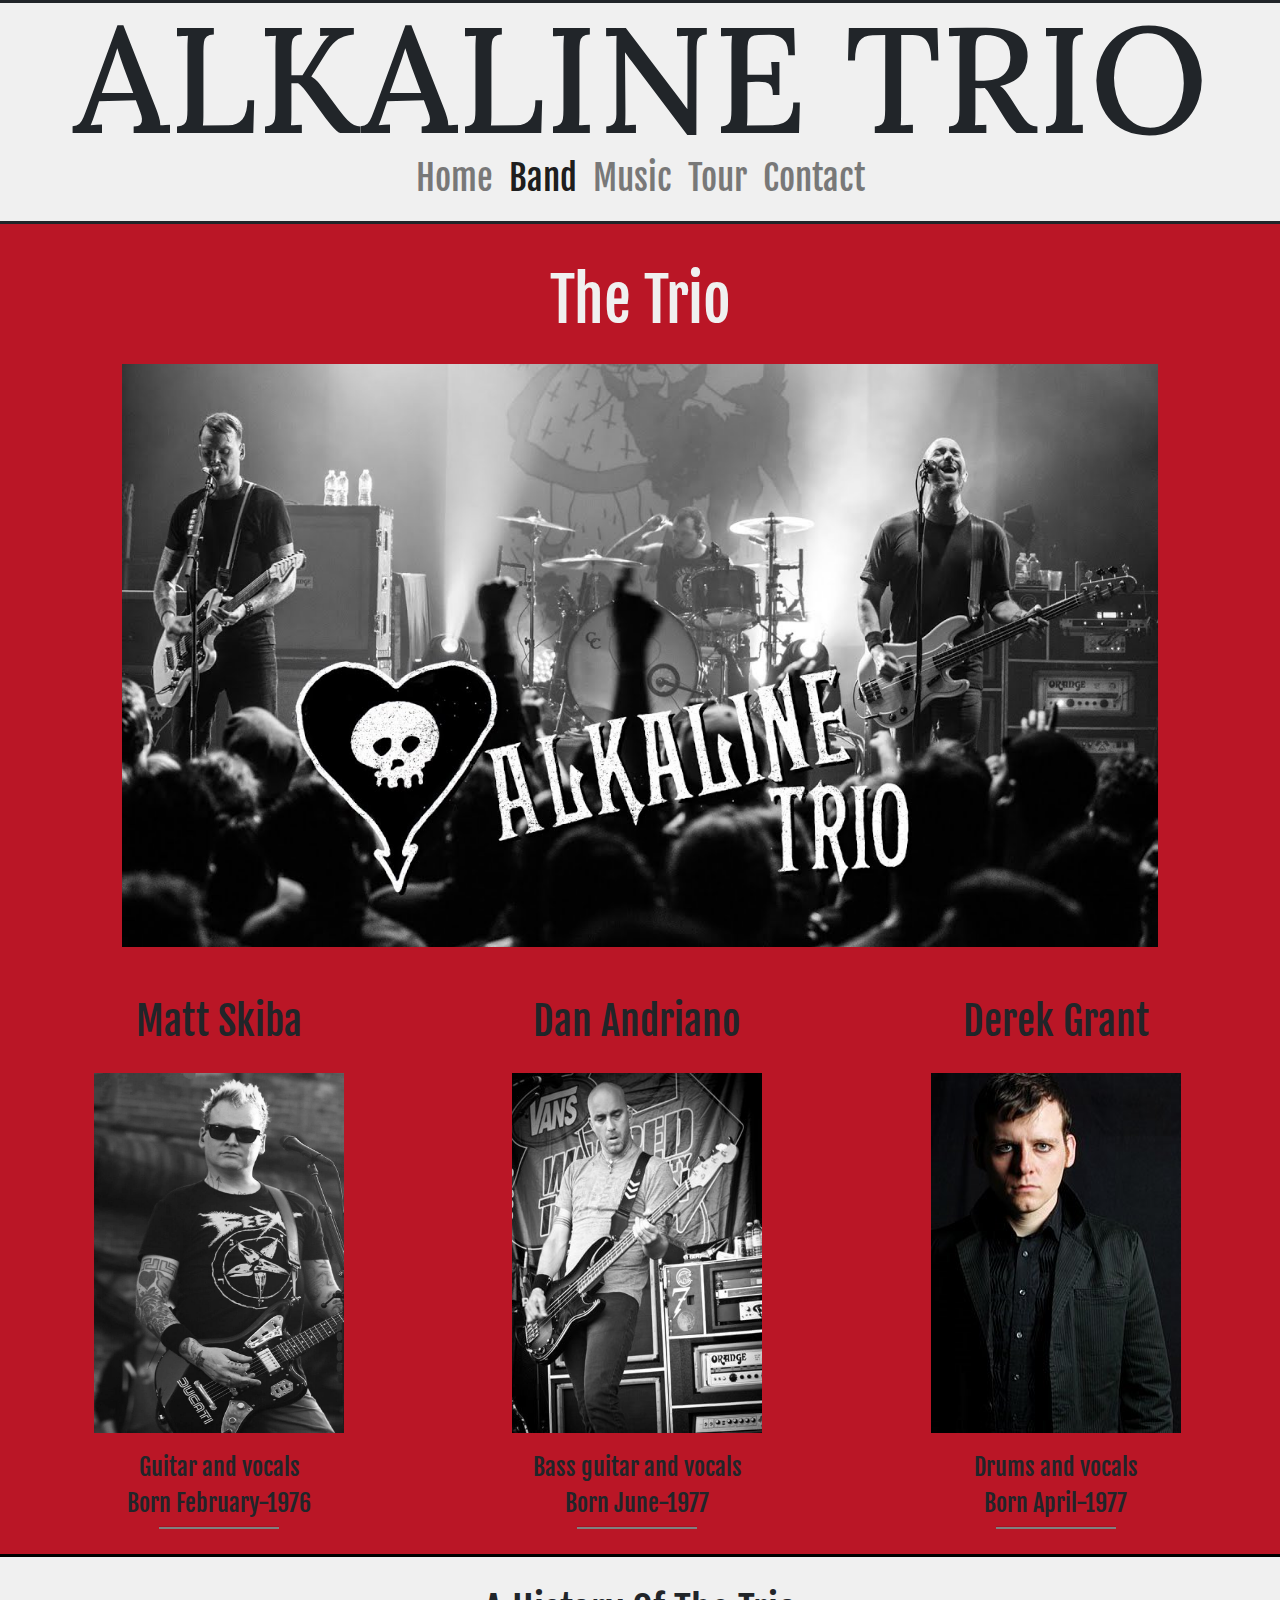
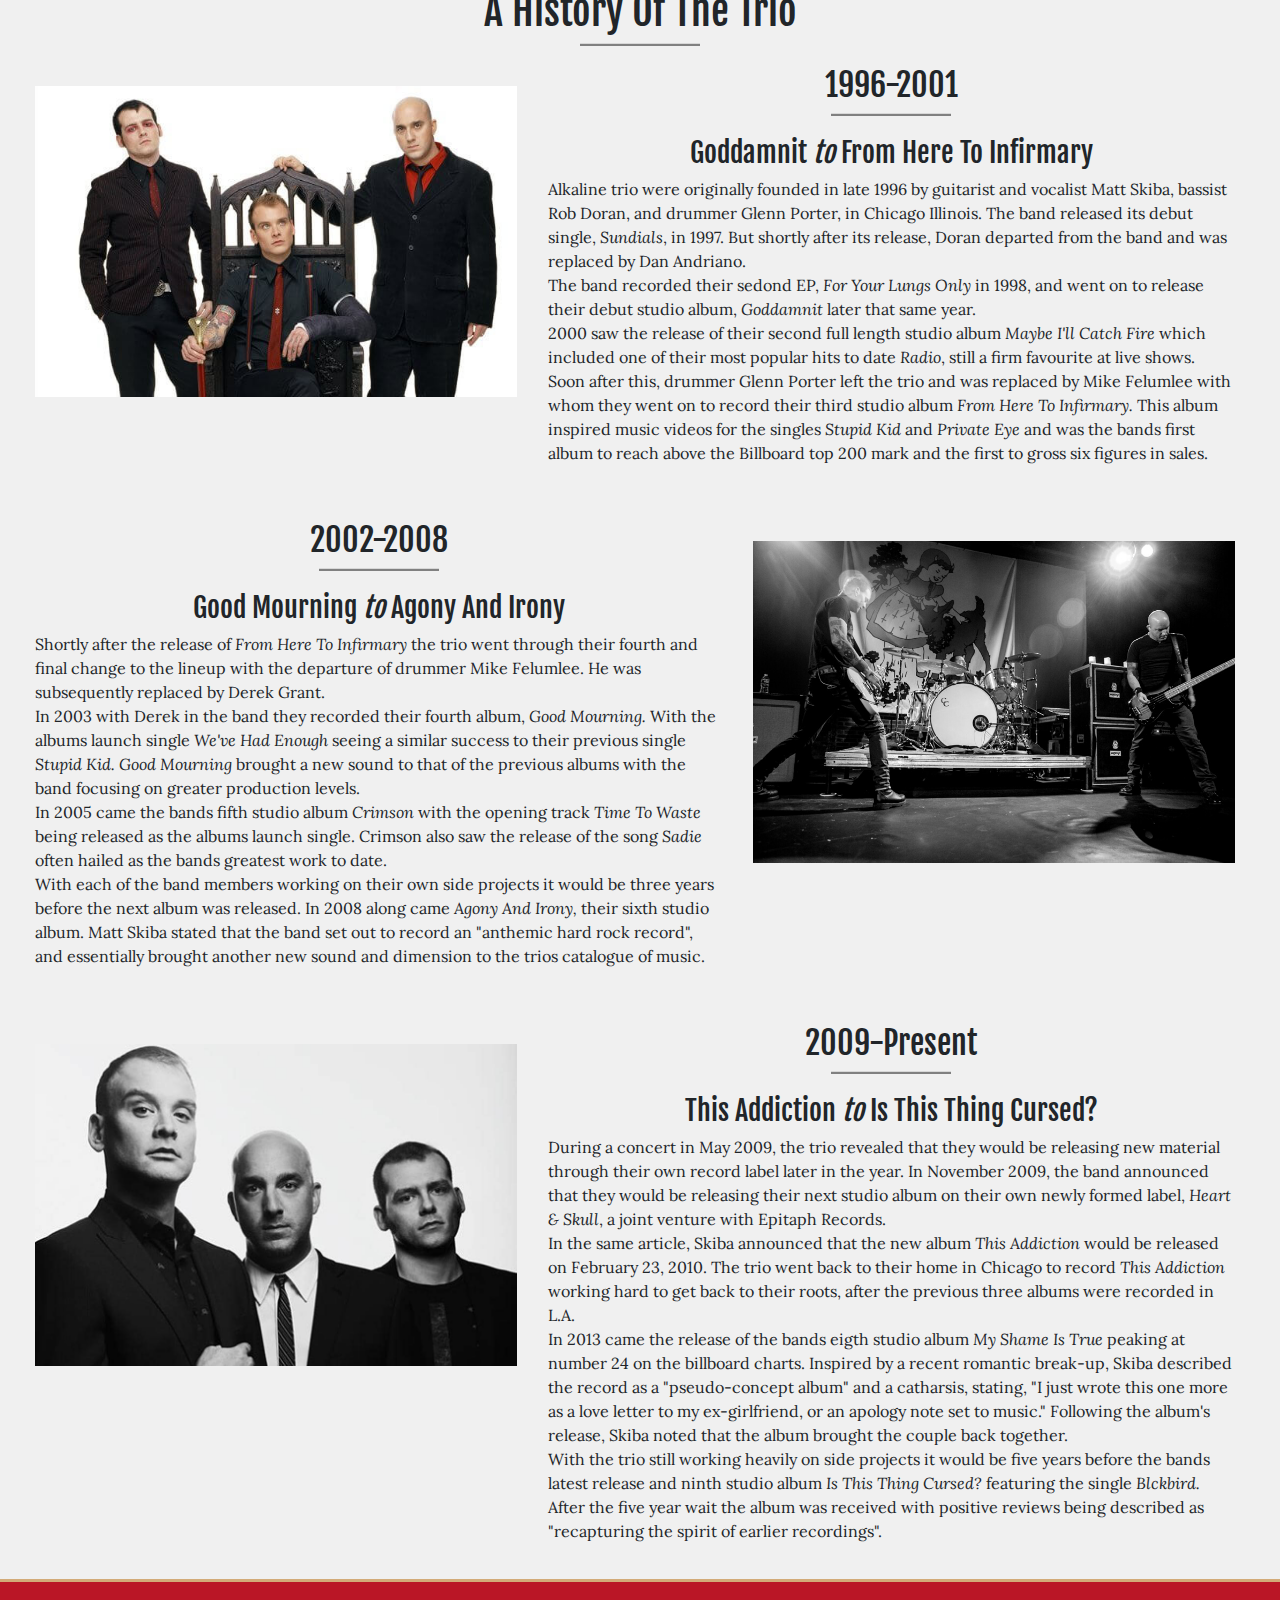
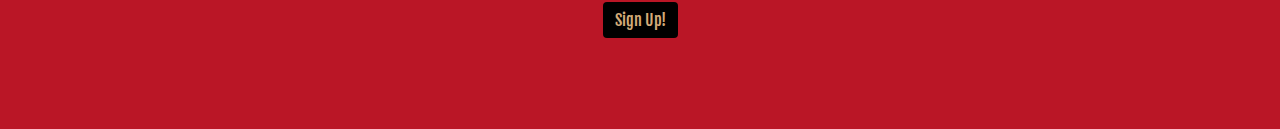
==== commit 37a58232: "spell check band history paragraphs" ====
--- a/band.html
+++ b/band.html
@@ -127,7 +127,7 @@
                         Soon after this, drummer Glenn Porter left the trio and was replaced by Mike Felumlee with whom they went on to record
                         their third studio album <i>From Here To Infirmary.</i>
                         This album inspired music videos for the singles <i>Stupid Kid</i> and <i>Private Eye</i> 
-                        and was the band's first album to reach above the Billboard top 200 mark and the first to gross six figures in sales.
+                        and was the bands first album to reach above the Billboard top 200 mark and the first to gross six figures in sales.
                     </p>
                 </div>
             </div>
--- a/assets/css/style.css
+++ b/assets/css/style.css
@@ -9,7 +9,7 @@
 
 /*--Code taken from "css-tricks.com/perfect-full-page-background-image" to avoid white space when content doesn't fill the page*/
 html { 
-    background-image: linear-gradient(#ba1626, black); no-repeat center center fixed; 
+    background-image: linear-gradient(#ba1626, black);  
     -webkit-background-size: cover;
     -moz-background-size: cover;
     -o-background-size: cover;
@@ -91,7 +91,7 @@
     border-top: 3px solid #d3ab78;
 }
 
-/*----------social-links*/
+/*--social-links*/
 
 .social-networks{
     text-align: center;
@@ -227,6 +227,7 @@
     padding-top: 40px;
     font-size: 60px;
     text-transform: capitalize;
+    color: black;
 }
 
 .album{
@@ -296,6 +297,11 @@
     border: 1px solid black;
 }
 
+.btn-book-now:hover{
+    background-color: #d3ab78;
+    color: #ba1626;
+}
+
 /*----------Contact-page*/
 
 .bg-contact-main{
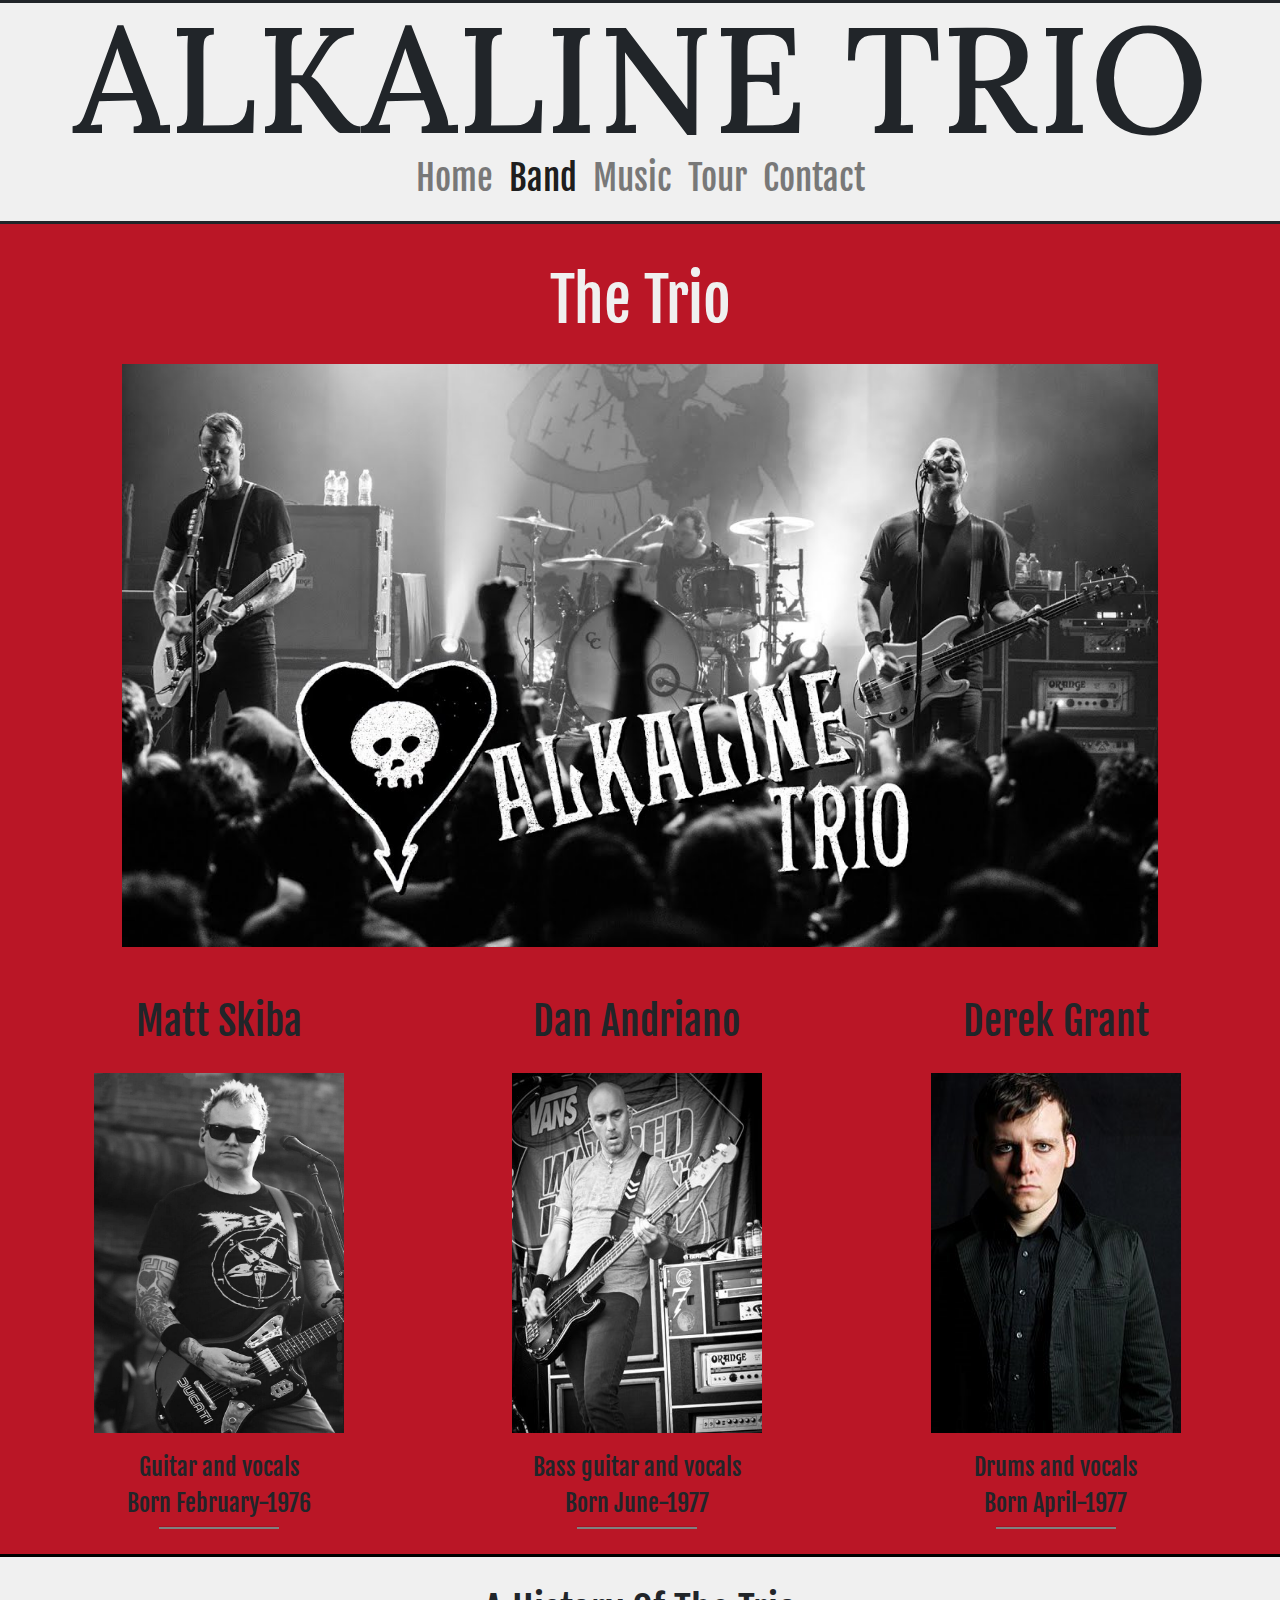
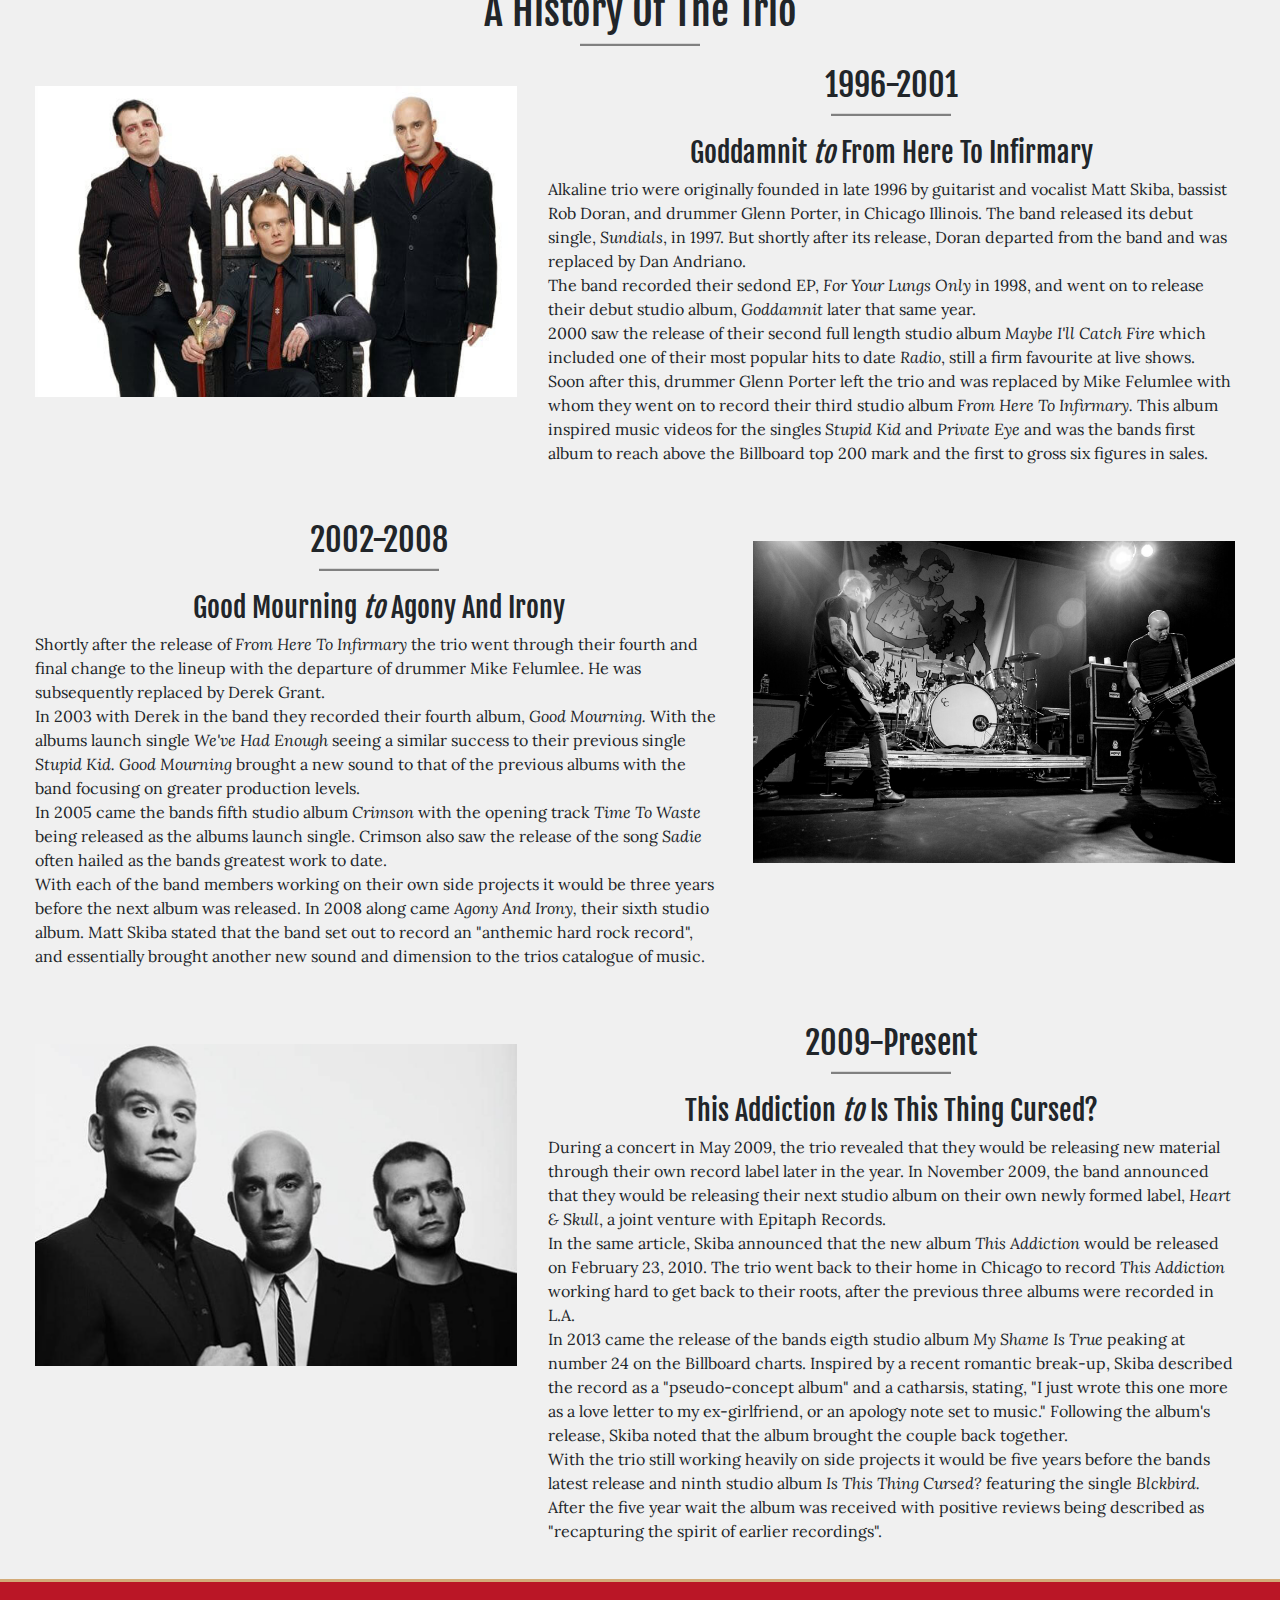
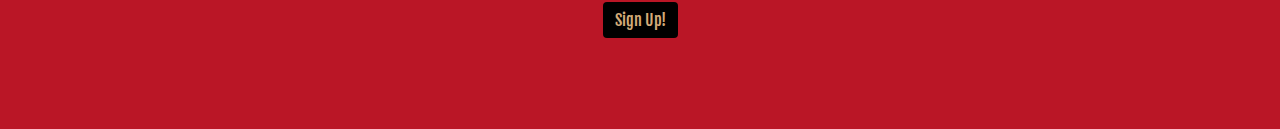
==== commit 75928329: "final spell check on band history section" ====
--- a/band.html
+++ b/band.html
@@ -58,12 +58,12 @@
 <section class="container-fluid">
     
     <div class="row text-center bg-band-members">
-
+        <!--Section with pictures and brief description for each current band member-->
         <div class="col-12">
             <h2>The Trio</h2>
         </div>
         <div class="col-12 col-md-10 offset-md-1">
-            <img class="w-100" src="assets/images/band-img6.jpg" alt="">
+            <img class="w-100" src="assets/images/band-img6.jpg" alt="image of the band playing live and displaying their logo">
         </div>
 
         <div class="row band-img-wrapper">
@@ -97,7 +97,7 @@
         </div>
     </div>
 
-
+    <!--History section giving information on bands discography with some information being sourced from wikipedia-->
     <div class="row text-center">
         <div class ="col-12 history-header bg-history-head">
             <h2>A history of the trio</h2>
@@ -182,7 +182,7 @@
                         In the same article, Skiba announced that the new album <i>This Addiction</i> would be released on February 23, 2010.  
                         The trio went back to their home in Chicago to record <i>This Addiction</i> working hard to get back to their roots, after the previous
                         three albums were recorded in L.A. <br>
-                        In 2013 came the release of the bands eigth studio album <i>My Shame Is True</i> peaking at number 24 on the billboard charts.
+                        In 2013 came the release of the bands eigth studio album <i>My Shame Is True</i> peaking at number 24 on the Billboard charts.
                         Inspired by a recent romantic break-up, Skiba described the record as a "pseudo-concept album" and a catharsis, stating, "I just wrote this one more as a love letter to my ex-girlfriend, 
                         or an apology note set to music." Following the album's release, Skiba noted that the album brought the couple back together. <br>
                         With the trio still working heavily on side projects it would be five years before the bands latest release and ninth studio album
@@ -246,6 +246,7 @@
         </div>
     </div>
 </footer>
+
     <!--Javascript and jQuery link from bootstrap-->
     <script src="https://code.jquery.com/jquery-3.3.1.slim.min.js" integrity="sha384-q8i/X+965DzO0rT7abK41JStQIAqVgRVzpbzo5smXKp4YfRvH+8abtTE1Pi6jizo" crossorigin="anonymous"></script>
     <script src="https://cdnjs.cloudflare.com/ajax/libs/popper.js/1.14.3/umd/popper.min.js" integrity="sha384-ZMP7rVo3mIykV+2+9J3UJ46jBk0WLaUAdn689aCwoqbBJiSnjAK/l8WvCWPIPm49" crossorigin="anonymous"></script>
--- a/assets/css/style.css
+++ b/assets/css/style.css
@@ -312,6 +312,7 @@
 .bg-contact-main h2{
     font-size: 60px;
     padding-top: 40px;
+    color: black;
 }
 
 .form-control{
